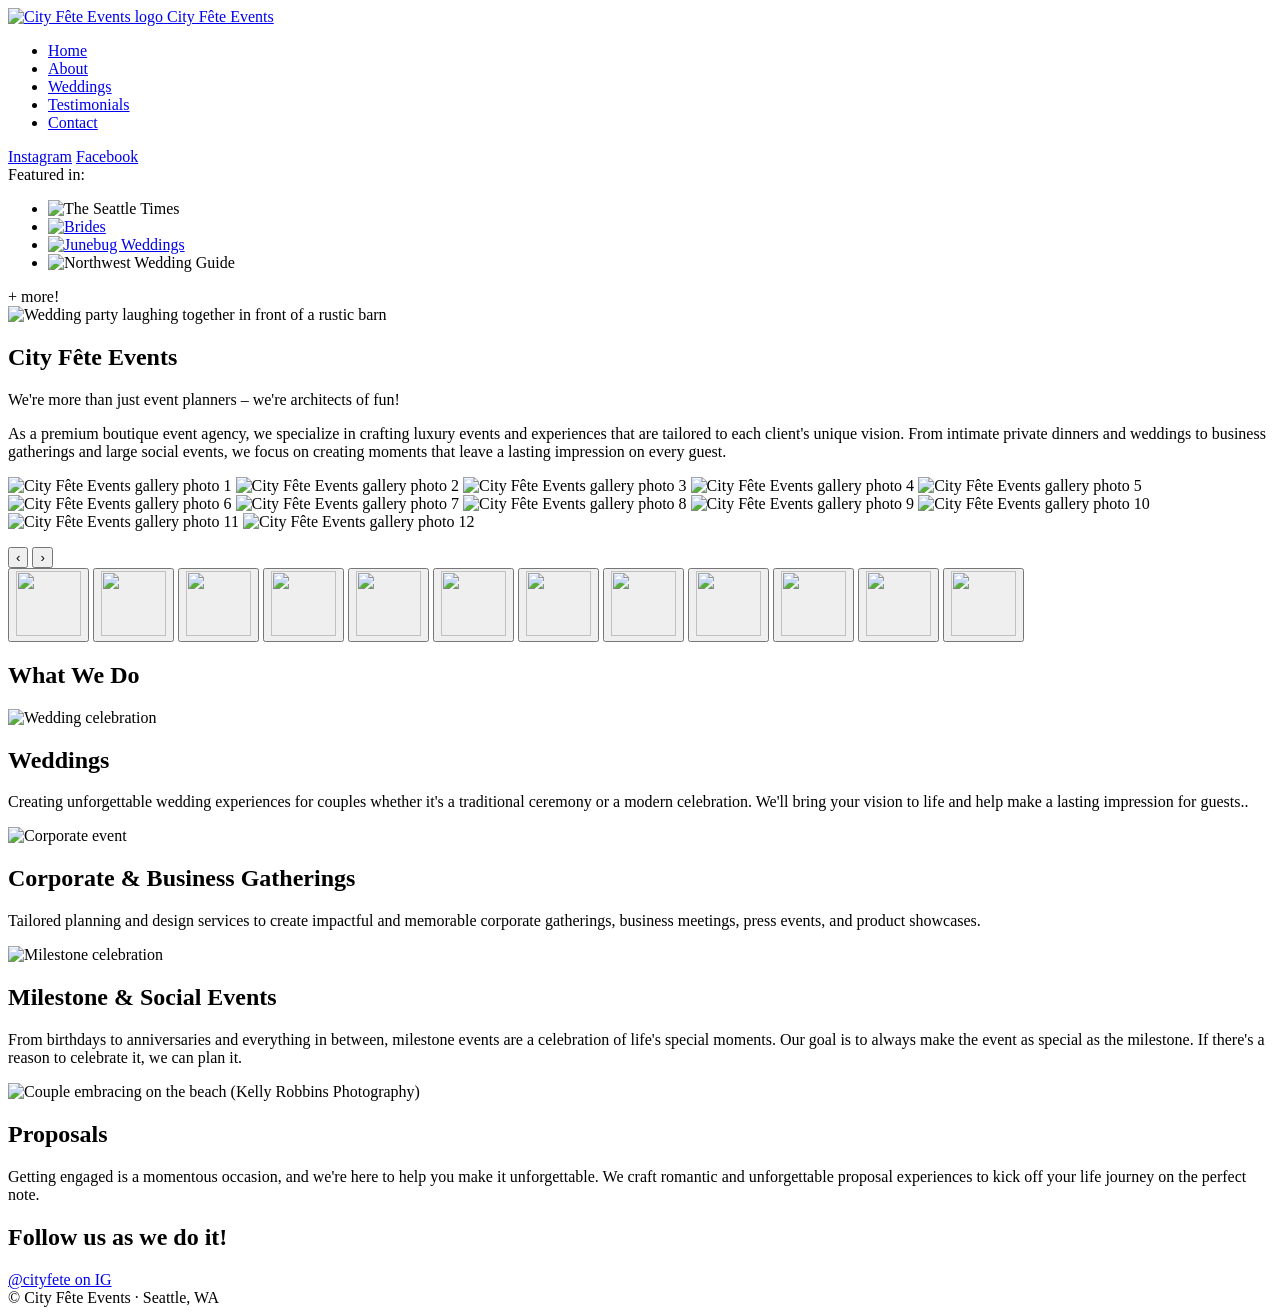
==== index.html @ d805e307 "Add files via upload" ====
<!doctype html>
<html lang="en">
<head>
  <meta charset="utf-8">
  <meta name="viewport" content="width=device-width, initial-scale=1">
  <title>City Fête Events | Seattle Wedding Planner</title>
  <meta name="description" content="City Fête Events is a luxury wedding planning and event planning company, based in Seattle, Washington but services weddings and events across the United States. We plan all types of weddings and specialize in South Asian / Indian wedding planning.">
  <meta property="og:title" content="City Fête Events | Seattle Wedding Planner">
  <meta property="og:description" content="City Fête Events is a luxury wedding planning and event planning company, based in Seattle, Washington but services weddings and events across the United States. We plan all types of weddings and specialize in South Asian / Indian wedding planning.">
  <meta property="og:type" content="website">
  <link rel="icon" href="assets/img/city-fete-logo.png">
  <link rel="preconnect" href="https://fonts.googleapis.com">
  <link rel="preconnect" href="https://fonts.gstatic.com" crossorigin>
  <link href="https://fonts.googleapis.com/css2?family=Poppins:wght@200&family=Raleway:ital,wght@0,400;0,700;1,400;1,700&display=swap" rel="stylesheet">
  <link rel="stylesheet" href="assets/site.css">
  <script src="assets/site.js" defer></script>
</head>
<body>
  <div class="page">
    <header class="site-header">
      <a class="brand" href="index.html">
        <img src="assets/img/city-fete-logo.png" alt="City Fête Events logo" width="121" height="121">
        <span>City Fête Events</span>
      </a>
      <div class="nav-row">
        <nav aria-label="Site">
          <ul class="nav">
          <li><a href="index.html" aria-current="page">Home</a></li>
          <li><a href="about.html">About</a></li>
          <li><a href="weddings.html">Weddings</a></li>
          <li><a href="testimonials.html">Testimonials</a></li>
          <li><a href="contact.html">Contact</a></li>
          </ul>
        </nav>
        <div class="social">
          <a href="https://www.instagram.com/cityfete/" target="_blank" rel="noopener">Instagram</a>
          <a href="https://www.facebook.com/cityfete" target="_blank" rel="noopener">Facebook</a>
        </div>
      </div>
    </header>

    <main>
    <section class="featured" aria-label="Featured in">
      <span class="label">Featured in:</span>
      <ul>
        <li><img src="assets/img/press/seattle-times.png" alt="The Seattle Times" style="height:79px" loading="lazy"></li>
        <li><a href="https://www.brides.com/love-looks-like-this-married-at-united-states-canada-border-pandemic-5206827" target="_blank" rel="noopener"><img src="assets/img/press/brides.jpg" alt="Brides" style="height:43px" loading="lazy"></a></li>
        <li><a href="https://junebugweddings.com/wedding-blog/unique-peace-arch-park-micro-wedding/" target="_blank" rel="noopener"><img src="assets/img/press/junebug-weddings.png" alt="Junebug Weddings" style="height:31px" loading="lazy"></a></li>
        <li><img src="assets/img/press/northwest-wedding-guide.png" alt="Northwest Wedding Guide" style="height:79px" loading="lazy"></li>
      </ul>
      <span class="label">+ more!</span>
    </section>
      <img class="hero" src="assets/img/hero.jpg" alt="Wedding party laughing together in front of a rustic barn">

      <section class="panel">
        <h1 class="display">City Fête Events</h1>
        <p class="tagline">We're more than just event planners &ndash; we're architects of fun!</p>
        <p>As a premium boutique event agency, we specialize in crafting luxury events and experiences that are tailored to each client's unique vision. From intimate private dinners and weddings to business gatherings and large social events, we focus on creating moments that leave a lasting impression on every guest.</p>
      </section>

      <section class="gallery" data-gallery aria-label="Photo gallery">
        <div class="gallery-stage">
          <img src="assets/img/gallery-01.jpg" alt="City Fête Events gallery photo 1" data-credit="" class="is-active">
          <img data-src="assets/img/gallery-02.jpg" alt="City Fête Events gallery photo 2" data-credit="Credit: Kelly Robbins Photography">
          <img data-src="assets/img/gallery-03.jpg" alt="City Fête Events gallery photo 3" data-credit="Credit: Brogan Marie Photography">
          <img data-src="assets/img/gallery-04.jpg" alt="City Fête Events gallery photo 4" data-credit="Credit: Felipe Callado Photography">
          <img data-src="assets/img/gallery-05.jpg" alt="City Fête Events gallery photo 5" data-credit="Credit: Brogan Marie Photography">
          <img data-src="assets/img/gallery-06.jpg" alt="City Fête Events gallery photo 6" data-credit="Credit: Brandon Wong Photography">
          <img data-src="assets/img/gallery-07.png" alt="City Fête Events gallery photo 7" data-credit="Credit: Darkroom Doctor Studios">
          <img data-src="assets/img/gallery-08.png" alt="City Fête Events gallery photo 8" data-credit="">
          <img data-src="assets/img/gallery-09.png" alt="City Fête Events gallery photo 9" data-credit="Credit: Darkroom Doctor Studios">
          <img data-src="assets/img/gallery-10.jpg" alt="City Fête Events gallery photo 10" data-credit="Credit: Felipe Callado Photography">
          <img data-src="assets/img/gallery-11.jpg" alt="City Fête Events gallery photo 11" data-credit="D+H // Kelley Farm">
          <img data-src="assets/img/gallery-12.png" alt="City Fête Events gallery photo 12" data-credit="Credit: Darkroom Doctor Studios">
          <p class="gallery-caption"></p>
          <button class="gallery-btn prev" type="button" aria-label="Previous photo">&#8249;</button>
          <button class="gallery-btn next" type="button" aria-label="Next photo">&#8250;</button>
        </div>
        <div class="gallery-thumbs">
          <button type="button" aria-label="Show photo 1" aria-current="true"><img src="assets/img/gallery-01-thumb.jpg" alt="" loading="lazy" width="65" height="65"></button>
          <button type="button" aria-label="Show photo 2" aria-current="false"><img src="assets/img/gallery-02-thumb.jpg" alt="" loading="lazy" width="65" height="65"></button>
          <button type="button" aria-label="Show photo 3" aria-current="false"><img src="assets/img/gallery-03-thumb.jpg" alt="" loading="lazy" width="65" height="65"></button>
          <button type="button" aria-label="Show photo 4" aria-current="false"><img src="assets/img/gallery-04-thumb.jpg" alt="" loading="lazy" width="65" height="65"></button>
          <button type="button" aria-label="Show photo 5" aria-current="false"><img src="assets/img/gallery-05-thumb.jpg" alt="" loading="lazy" width="65" height="65"></button>
          <button type="button" aria-label="Show photo 6" aria-current="false"><img src="assets/img/gallery-06-thumb.jpg" alt="" loading="lazy" width="65" height="65"></button>
          <button type="button" aria-label="Show photo 7" aria-current="false"><img src="assets/img/gallery-07-thumb.jpg" alt="" loading="lazy" width="65" height="65"></button>
          <button type="button" aria-label="Show photo 8" aria-current="false"><img src="assets/img/gallery-08-thumb.jpg" alt="" loading="lazy" width="65" height="65"></button>
          <button type="button" aria-label="Show photo 9" aria-current="false"><img src="assets/img/gallery-09-thumb.jpg" alt="" loading="lazy" width="65" height="65"></button>
          <button type="button" aria-label="Show photo 10" aria-current="false"><img src="assets/img/gallery-10-thumb.jpg" alt="" loading="lazy" width="65" height="65"></button>
          <button type="button" aria-label="Show photo 11" aria-current="false"><img src="assets/img/gallery-11-thumb.jpg" alt="" loading="lazy" width="65" height="65"></button>
          <button type="button" aria-label="Show photo 12" aria-current="false"><img src="assets/img/gallery-12-thumb.jpg" alt="" loading="lazy" width="65" height="65"></button>
        </div>
      </section>

      <h2 class="display section-title">What We Do</h2>
      <div class="cards">
        <article class="card">
          <img src="assets/img/weddings.jpg" alt="Wedding celebration" loading="lazy">
          <div class="card-body">
            <h2 class="serif-title">Weddings</h2>
            <p>Creating unforgettable wedding experiences for couples whether it&#x27;s a traditional ceremony or a modern celebration. We&#x27;ll bring your vision to life and help make a lasting impression for guests..</p>
          </div>
        </article>
        <article class="card">
          <img src="assets/img/corporate.jpg" alt="Corporate event" loading="lazy">
          <div class="card-body">
            <h2 class="serif-title">Corporate &amp; Business Gatherings</h2>
            <p>Tailored planning and design services to create impactful and memorable corporate gatherings, business meetings, press events, and product showcases.</p>
          </div>
        </article>
        <article class="card">
          <img src="assets/img/milestone.jpg" alt="Milestone celebration" loading="lazy">
          <div class="card-body">
            <h2 class="serif-title">Milestone &amp; Social Events</h2>
            <p>From birthdays to anniversaries and everything in between, milestone events are a celebration of life&#x27;s special moments. Our goal is to always make the event as special as the milestone. If there&#x27;s a reason to celebrate it, we can plan it.</p>
          </div>
        </article>
        <article class="card">
          <img src="assets/img/gallery-02.jpg" alt="Couple embracing on the beach (Kelly Robbins Photography)" loading="lazy">
          <div class="card-body">
            <h2 class="serif-title">Proposals</h2>
            <p>Getting engaged is a momentous occasion, and we&#x27;re here to help you make it unforgettable. We craft romantic and unforgettable proposal experiences to kick off your life journey on the perfect note.</p>
          </div>
        </article>
      </div>

      <section class="follow">
        <h2 class="display">Follow us as we do it!</h2>
        <a class="btn" href="https://www.instagram.com/cityfete" target="_blank" rel="noopener">@cityfete on IG</a>
      </section>
    </main>

    <footer class="site-footer">
      &copy; City Fête Events &middot; Seattle, WA
    </footer>
  </div>
</body>
</html>
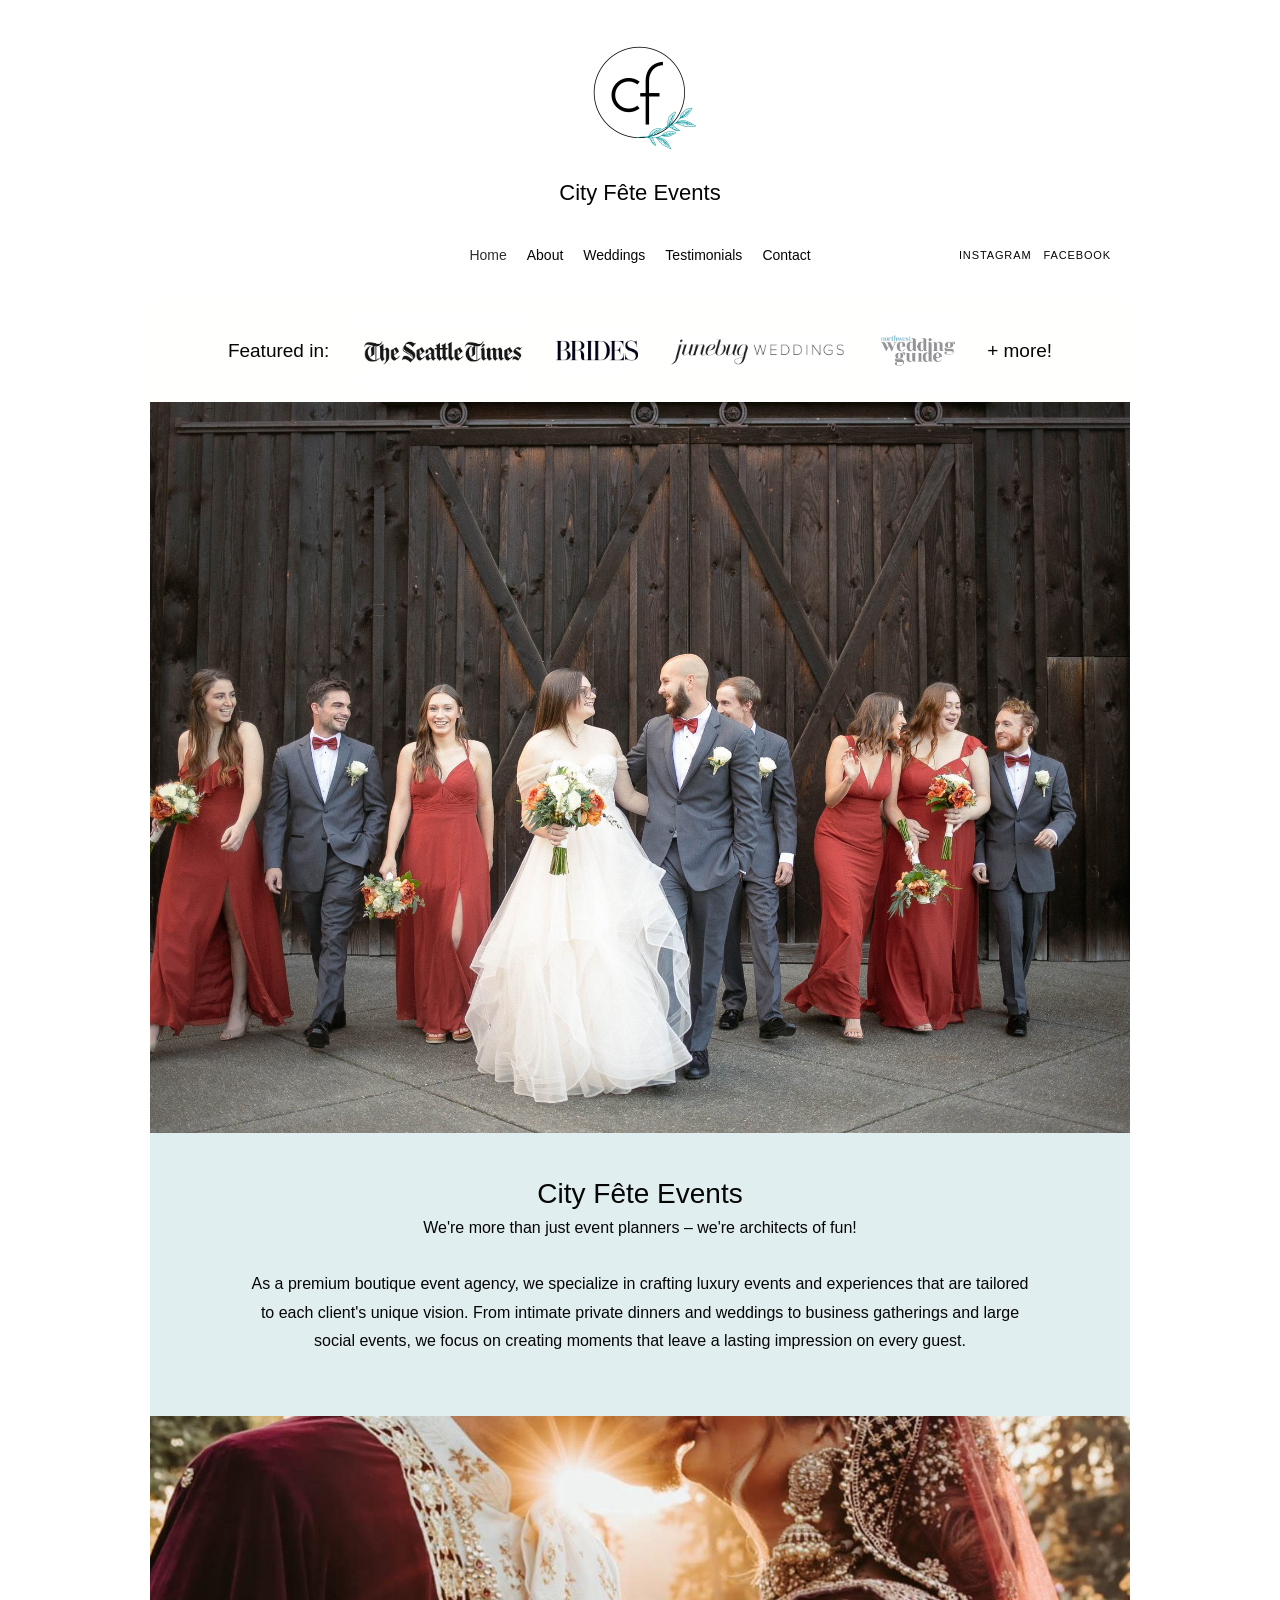
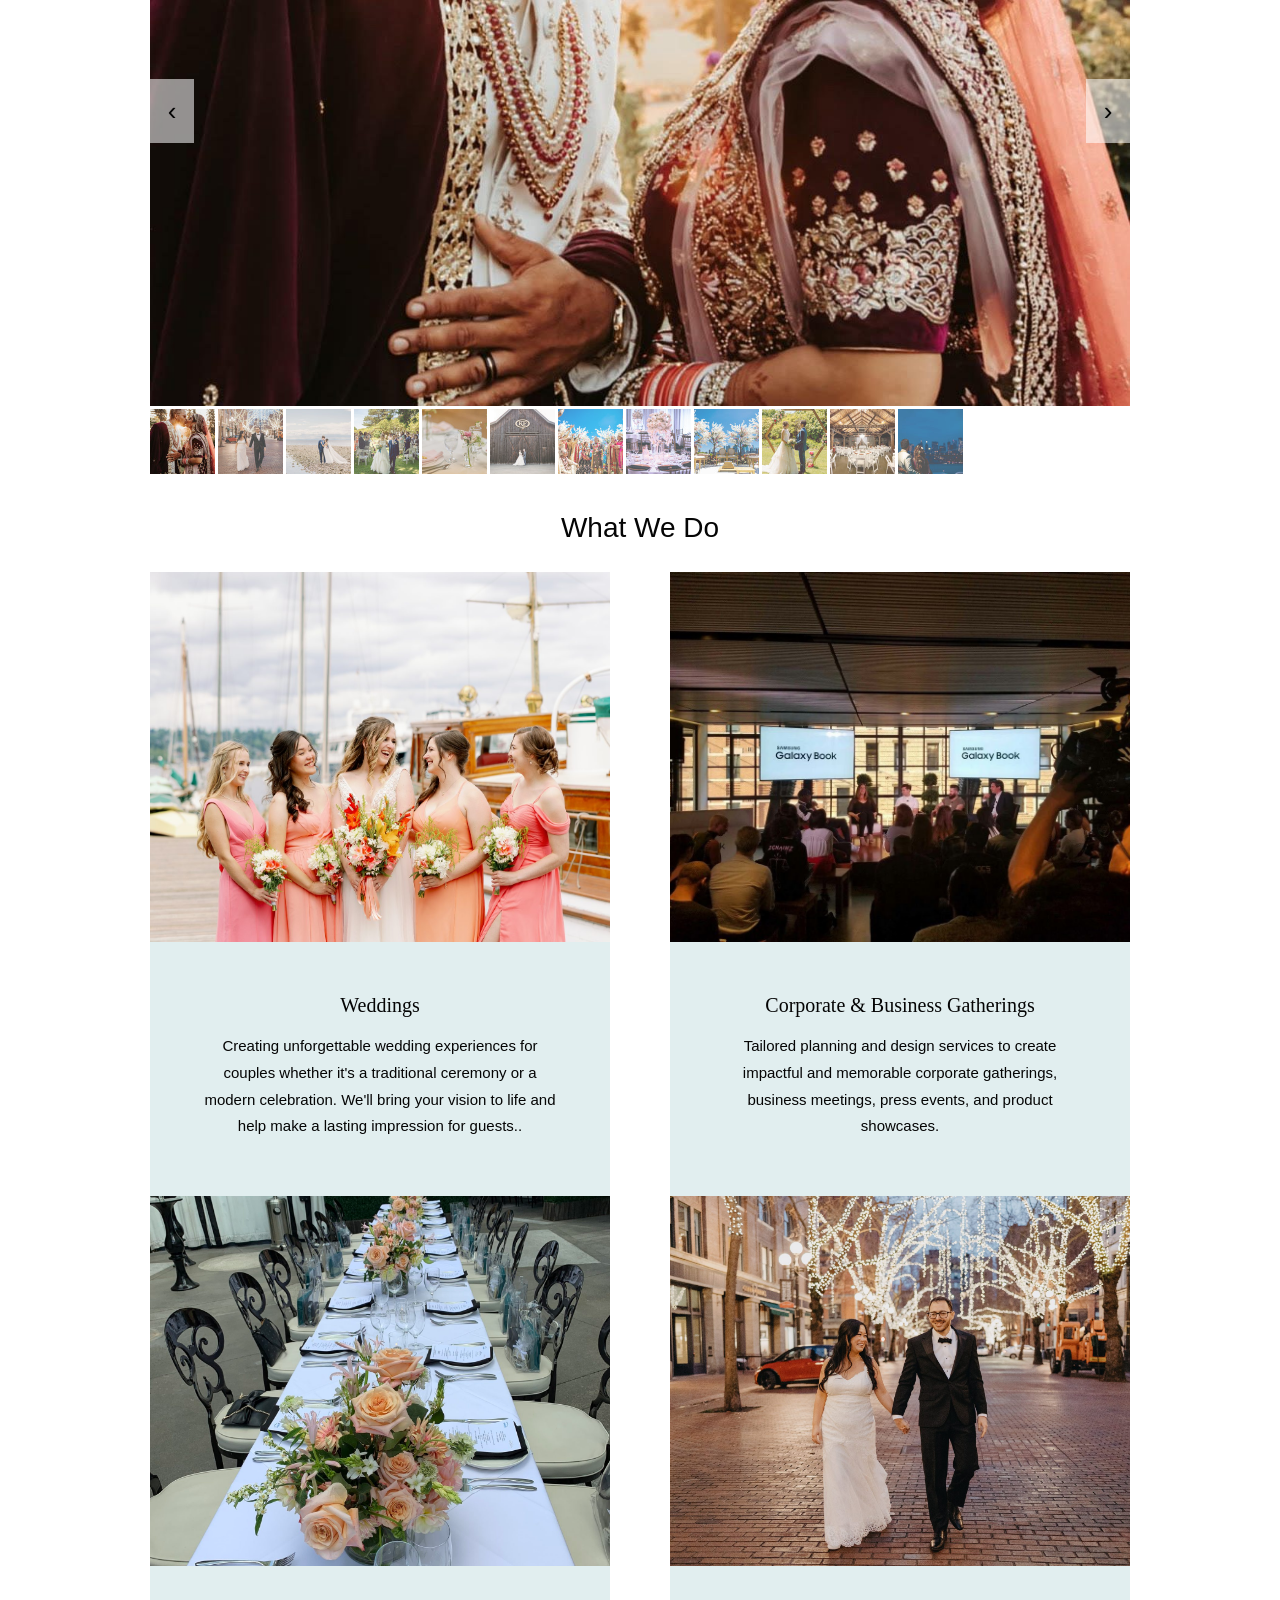
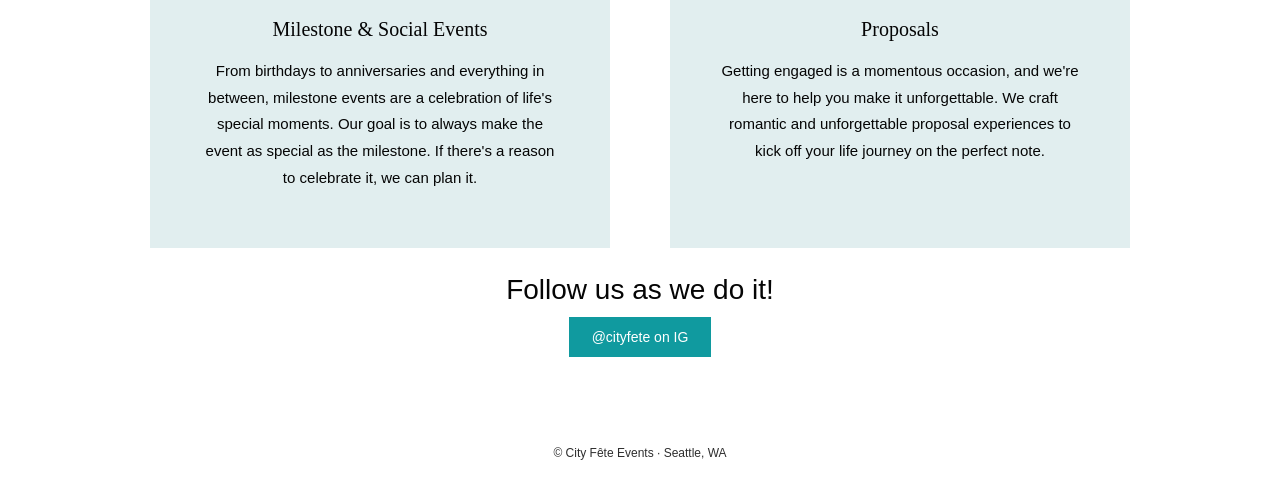
==== commit 91d7c3d0: "Add files via upload" ====
--- a/index.html
+++ b/index.html
@@ -66,12 +66,12 @@
           <img data-src="assets/img/gallery-04.jpg" alt="City Fête Events gallery photo 4" data-credit="Credit: Felipe Callado Photography">
           <img data-src="assets/img/gallery-05.jpg" alt="City Fête Events gallery photo 5" data-credit="Credit: Brogan Marie Photography">
           <img data-src="assets/img/gallery-06.jpg" alt="City Fête Events gallery photo 6" data-credit="Credit: Brandon Wong Photography">
-          <img data-src="assets/img/gallery-07.png" alt="City Fête Events gallery photo 7" data-credit="Credit: Darkroom Doctor Studios">
-          <img data-src="assets/img/gallery-08.png" alt="City Fête Events gallery photo 8" data-credit="">
-          <img data-src="assets/img/gallery-09.png" alt="City Fête Events gallery photo 9" data-credit="Credit: Darkroom Doctor Studios">
+          <img data-src="assets/img/gallery-07.jpg" alt="City Fête Events gallery photo 7" data-credit="Credit: Darkroom Doctor Studios">
+          <img data-src="assets/img/gallery-08.jpg" alt="City Fête Events gallery photo 8" data-credit="">
+          <img data-src="assets/img/gallery-09.jpg" alt="City Fête Events gallery photo 9" data-credit="Credit: Darkroom Doctor Studios">
           <img data-src="assets/img/gallery-10.jpg" alt="City Fête Events gallery photo 10" data-credit="Credit: Felipe Callado Photography">
           <img data-src="assets/img/gallery-11.jpg" alt="City Fête Events gallery photo 11" data-credit="D+H // Kelley Farm">
-          <img data-src="assets/img/gallery-12.png" alt="City Fête Events gallery photo 12" data-credit="Credit: Darkroom Doctor Studios">
+          <img data-src="assets/img/gallery-12.jpg" alt="City Fête Events gallery photo 12" data-credit="Credit: Darkroom Doctor Studios">
           <p class="gallery-caption"></p>
           <button class="gallery-btn prev" type="button" aria-label="Previous photo">&#8249;</button>
           <button class="gallery-btn next" type="button" aria-label="Next photo">&#8250;</button>
--- a/assets/site.css
+++ b/assets/site.css
@@ -0,0 +1,272 @@
+/* City Fête Events — static rebuild of the Wix site */
+:root {
+  --ink: #050505;
+  --ink-soft: #2e2e2e;
+  --mint: #e1eeef;
+  --teal: #109a9f;
+  --teal-dark: #0c7f83;
+  --grey: #f5f5f5;
+  --white: #ffffff;
+  --page: 980px;
+  --display: "Poppins", "Helvetica Neue", Arial, sans-serif;
+  --body: "Raleway", "Helvetica Neue", Arial, sans-serif;
+  --serif: "Times New Roman", Times, serif;
+}
+
+*, *::before, *::after { box-sizing: border-box; }
+
+html { -webkit-text-size-adjust: 100%; }
+
+body {
+  margin: 0;
+  background: var(--white);
+  color: var(--ink);
+  font-family: var(--body);
+  font-size: 16px;
+  line-height: 1.79;
+  font-variant-numeric: lining-nums;
+  font-feature-settings: "lnum";
+}
+
+img { display: block; max-width: 100%; }
+
+a { color: inherit; }
+
+.page { max-width: var(--page); margin: 0 auto; }
+
+h1, h2, h3 { margin: 0; font-weight: 400; }
+
+.display {
+  font-family: var(--display);
+  font-weight: 200;
+  font-size: 28px;
+  line-height: 1.375;
+  text-align: center;
+}
+
+.serif-title {
+  font-family: var(--serif);
+  font-size: 20px;
+  line-height: 1.67;
+  text-align: center;
+}
+
+/* ---------- Header ---------- */
+.site-header { padding: 40px 0 28px; position: relative; }
+
+.brand { display: flex; flex-direction: column; align-items: center; text-decoration: none; }
+.brand img { width: 121px; height: 121px; object-fit: contain; }
+.brand span {
+  margin-top: 16px;
+  font-family: var(--display);
+  font-weight: 200;
+  font-size: 22px;
+  line-height: 1.41;
+}
+
+.nav-row { position: relative; margin-top: 32px; display: flex; justify-content: center; align-items: center; }
+
+.nav { display: flex; flex-wrap: wrap; justify-content: center; list-style: none; margin: 0; padding: 0; }
+.nav a {
+  display: block;
+  padding: 0 10px;
+  font-size: 14px;
+  line-height: 31px;
+  text-decoration: none;
+  color: var(--ink);
+  transition: color .2s;
+}
+.nav a:hover, .nav a:focus-visible { color: var(--teal); }
+.nav a[aria-current="page"] { color: var(--ink-soft); }
+
+.social { position: absolute; right: 19px; top: 50%; transform: translateY(-50%); display: flex; gap: 12px; }
+.social a {
+  font-size: 11px;
+  letter-spacing: .08em;
+  text-transform: uppercase;
+  text-decoration: none;
+  color: var(--ink);
+}
+.social a:hover, .social a:focus-visible { color: var(--teal); }
+
+/* ---------- Featured in ---------- */
+.featured {
+  display: flex;
+  flex-wrap: wrap;
+  align-items: center;
+  justify-content: center;
+  gap: 8px 30px;
+  min-height: 69px;
+  padding: 12px 20px;
+  background: #fffffe;
+}
+.featured .label { font-family: var(--display); font-weight: 200; font-size: 19px; }
+.featured.large .label { font-size: 28px; }
+.featured ul { display: flex; flex-wrap: wrap; align-items: center; justify-content: center; gap: 6px 28px; list-style: none; margin: 0; padding: 0; }
+.featured li { font-family: var(--serif); font-size: 19px; letter-spacing: .02em; }
+.featured.large li { font-size: 22px; }
+.featured li a { display: block; text-decoration: none; transition: opacity .2s; }
+.featured li a:hover, .featured li a:focus-visible { opacity: .7; }
+.featured li img { width: auto; max-width: 100%; object-fit: contain; }
+
+/* ---------- Hero ---------- */
+.hero { width: 100%; height: auto; aspect-ratio: 980 / 731; object-fit: cover; background: var(--grey); }
+
+/* ---------- Mint panels ---------- */
+.panel { background: var(--mint); padding: 42px 100px 60px; text-align: center; }
+.panel p { margin: 0; }
+.panel .tagline { margin-bottom: 28px; }
+
+/* ---------- Gallery ---------- */
+.gallery { position: relative; background: var(--white); }
+.gallery-stage { position: relative; aspect-ratio: 980 / 590; overflow: hidden; background: var(--grey); }
+.gallery-stage img {
+  position: absolute; inset: 0; width: 100%; height: 100%; object-fit: cover;
+  opacity: 0; transition: opacity .6s ease;
+}
+.gallery-stage img.is-active { opacity: 1; }
+.gallery-caption {
+  position: absolute; left: 0; bottom: 0; margin: 0; padding: 4px 12px;
+  background: rgba(5, 5, 5, .55); color: var(--white); font-size: 12px; line-height: 1.6;
+}
+.gallery-caption:empty { display: none; }
+.gallery-btn {
+  position: absolute; top: 50%; transform: translateY(-50%);
+  width: 44px; height: 64px; border: 0; cursor: pointer;
+  background: rgba(255, 255, 255, .55); color: var(--ink); font-size: 26px; line-height: 1;
+}
+.gallery-btn:hover, .gallery-btn:focus-visible { background: rgba(255, 255, 255, .85); }
+.gallery-btn.prev { left: 0; }
+.gallery-btn.next { right: 0; }
+.gallery-thumbs { display: flex; gap: 3px; margin-top: 3px; overflow-x: auto; scrollbar-width: thin; }
+.gallery-thumbs button {
+  flex: 0 0 auto; width: 65px; height: 65px; padding: 0; border: 0; cursor: pointer; background: var(--grey);
+  opacity: .75; transition: opacity .2s;
+}
+.gallery-thumbs button[aria-current="true"], .gallery-thumbs button:hover { opacity: 1; }
+.gallery-thumbs img { width: 100%; height: 100%; object-fit: cover; }
+
+/* ---------- Section headings ---------- */
+.section-title { padding: 35px 20px 24px; }
+
+/* ---------- Service cards ---------- */
+.cards { display: grid; grid-template-columns: repeat(2, minmax(0, 1fr)); column-gap: 60px; }
+.card { display: flex; flex-direction: column; min-width: 0; }
+.card img { width: 100%; height: auto; aspect-ratio: 460 / 370; object-fit: cover; background: var(--grey); }
+.card-body { flex: 1; background: var(--mint); padding: 47px 50px 56px; text-align: center; }
+.card-body p { margin: 11px 0 0; font-size: 15px; }
+.cards.small .card-body p { font-size: 14px; margin-top: 33px; }
+
+/* ---------- Buttons ---------- */
+.btn {
+  display: inline-block; min-width: 142px; padding: 0 18px;
+  font-family: var(--body); font-size: 14px; line-height: 40px; text-align: center; text-decoration: none;
+  color: var(--white); background: var(--teal); border: 0; border-radius: 0; cursor: pointer;
+  transition: background .2s;
+}
+.btn:hover, .btn:focus-visible { background: var(--teal-dark); }
+.btn.dark { background: var(--ink); line-height: 45px; min-width: 127px; }
+.btn.dark:hover, .btn.dark:focus-visible { background: var(--ink-soft); }
+
+.follow { padding: 23px 20px 60px; text-align: center; }
+.follow .display { margin-bottom: 8px; }
+
+/* ---------- Split pages (About, Contact) ---------- */
+.split { display: grid; grid-template-columns: 1fr 1fr; }
+.split-text { background: var(--mint); }
+.split-photo { position: relative; min-height: 600px; }
+.split-photo img { position: absolute; inset: 0; width: 100%; height: 100%; object-fit: cover; }
+
+.about-text { padding: 149px 31px 170px; text-align: center; font-size: 14px; }
+.about-text .display { margin-bottom: 42px; }
+.about-text p { margin: 0; }
+.about-text .lede { font-size: 15px; margin-bottom: 34px; }
+.about-text .gap { margin-bottom: 25px; }
+.about-text .btn { margin-top: 17px; }
+
+/* ---------- Weddings intro ---------- */
+.intro { background: var(--mint); padding: 22px 100px 30px; text-align: center; }
+.intro p { margin: 34px 0 0; }
+
+/* ---------- Testimonials ---------- */
+.quote-hero { position: relative; }
+.quote-hero img { width: 100%; aspect-ratio: 980 / 419; object-fit: cover; background: #ae633f; }
+.quote-hero figcaption {
+  position: absolute; right: 16px; bottom: 33px; width: 436px; max-width: calc(100% - 32px);
+  color: var(--white); text-align: center; font-size: 18px; line-height: 1.45; font-style: italic;
+  text-shadow: 0 1px 6px rgba(0, 0, 0, .45);
+}
+.quote-hero figcaption::before {
+  content: "\201D"; display: block; font-family: var(--serif); font-style: normal;
+  font-size: 190px; line-height: .62; height: 108px; opacity: .92;
+}
+.quote-hero cite { display: block; font-weight: 700; }
+
+.notes-title { padding: 24px 20px 14px; }
+
+.notes { display: grid; grid-template-columns: repeat(4, 1fr); }
+.note-photo { background: var(--grey); position: relative; min-height: 437px; }
+.notes .tall { min-height: 724px; }
+.note-photo img { position: absolute; inset: 0; width: 100%; height: 100%; object-fit: cover; }
+.note-photo.blank::before {
+  content: "\201C"; position: absolute; inset: 0; display: grid; place-items: center;
+  font-family: var(--serif); font-size: 220px; line-height: 1; color: #d9d9d9; padding-top: 70px;
+}
+.note {
+  margin: 0; background: var(--mint); padding: 35px 12px 40px; text-align: center;
+  font-family: var(--serif); font-style: italic; font-size: 15px; line-height: 1.63;
+}
+.note p { margin: 0; }
+.note cite { display: block; margin-top: 24px; }
+
+/* ---------- Contact ---------- */
+.contact-text { padding: 58px 20px 80px; display: flex; flex-direction: column; justify-content: center; }
+.contact-text .display { margin-bottom: 16px; }
+.contact-lede {
+  margin: 0 auto 24px; max-width: 420px;
+  font-family: var(--display); font-weight: 200; font-size: 14px; line-height: 1.5; text-align: center;
+}
+.contact-cta { text-align: center; margin: 0 0 14px; }
+.contact-cta .btn { min-width: 170px; line-height: 44px; }
+
+.contact-email { margin: 0; text-align: center; font-size: 15px; }
+.contact-email a { text-decoration: none; border-bottom: 1px solid var(--ink); }
+.contact-email a:hover, .contact-email a:focus-visible { color: var(--teal); border-bottom-color: var(--teal); }
+
+/* ---------- Footer ---------- */
+.site-footer { padding: 26px 20px 30px; text-align: center; font-size: 12px; color: var(--ink-soft); }
+
+/* ---------- Small screens ---------- */
+@media (max-width: 760px) {
+  body { font-size: 15px; }
+  .site-header { padding: 24px 0 16px; }
+  .brand img { width: 92px; height: 92px; }
+  .nav-row { flex-direction: column; margin-top: 16px; }
+  .social { position: static; transform: none; margin-top: 6px; }
+  .nav a { padding: 0 9px; }
+  .display { font-size: 24px; }
+  .panel, .intro { padding-left: 24px; padding-right: 24px; }
+  .cards { grid-template-columns: minmax(0, 1fr); }
+  .card-body { padding: 30px 24px 38px; }
+  .split { grid-template-columns: 1fr; }
+  .split-photo { min-height: 0; aspect-ratio: 4 / 5; order: -1; }
+  .about-text { padding: 44px 24px 56px; }
+  .contact-text { padding: 40px 20px 50px; }
+  .quote-hero img { aspect-ratio: 4 / 5; }
+  .quote-hero figcaption { right: 16px; left: 16px; width: auto; bottom: 22px; font-size: 16px; }
+  .quote-hero figcaption::before { font-size: 130px; height: 74px; }
+  .notes { grid-template-columns: 1fr 1fr; }
+  .note-photo, .notes .tall { min-height: 300px; }
+  .note-photo.blank { display: none; }
+  .note.after-blank { grid-column: 1 / -1; }
+  .gallery-btn { width: 36px; height: 52px; font-size: 22px; }
+}
+
+@media (max-width: 480px) {
+  .notes { grid-template-columns: 1fr; }
+  .note-photo, .notes .tall { min-height: 0; aspect-ratio: 4 / 5; }
+}
+
+@media (prefers-reduced-motion: reduce) {
+  * { transition: none !important; }
+}
